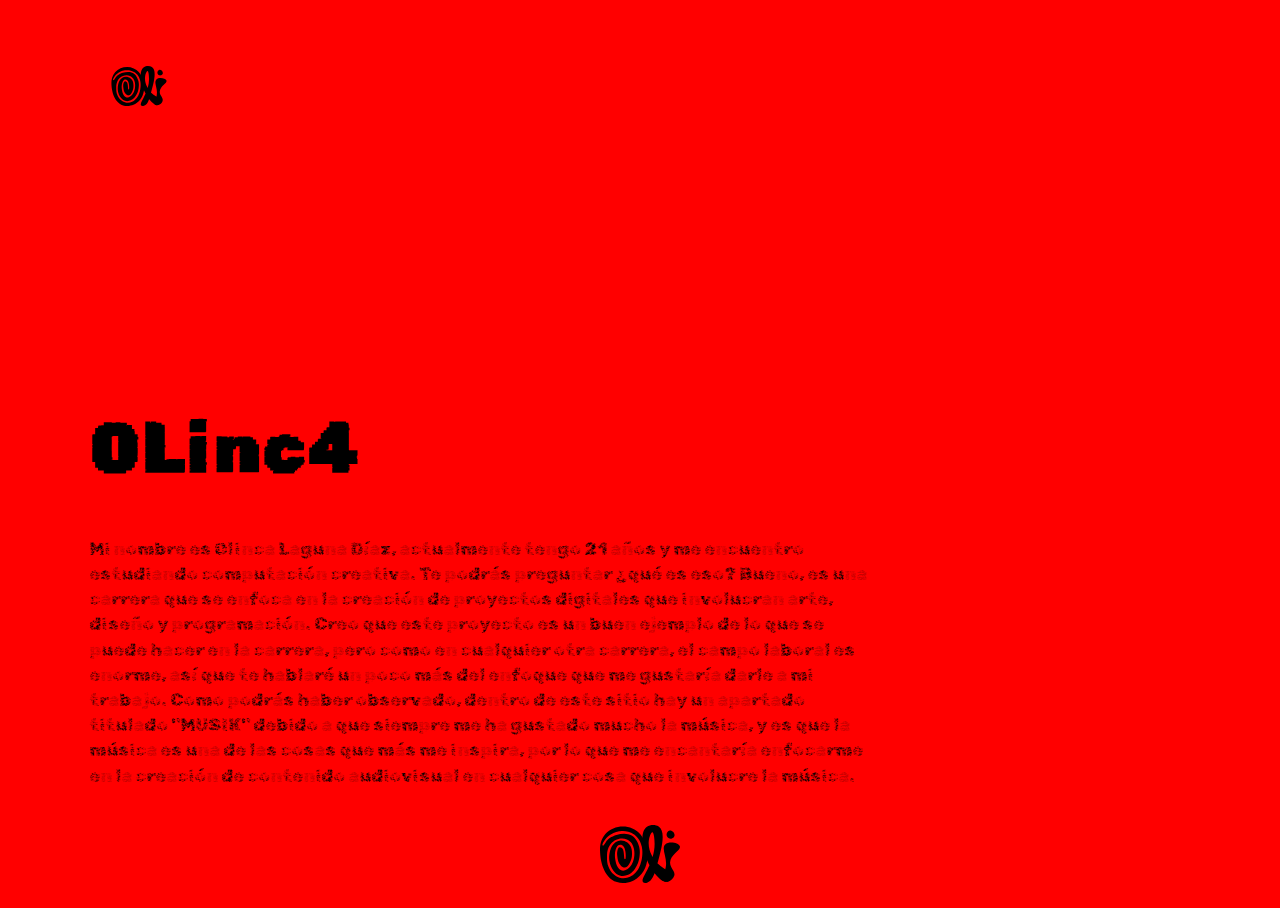
==== about.html @ 1453c29c "Actualización" ====
<!DOCTYPE html>
<html lang="es">
<head>
    <meta charset="UTF-8">
    <meta name="viewport" content="width=device-width, initial-scale=1.0">
    <title>Hola</title>
    <link rel="stylesheet" href="css/main.css">
</head>
<body>
    <header>
        <nav class="container">
            <ul>
                <li>
                    <a href="../index.html" aria-label="Inicio" class="active">
                        <img src="img/oli.svg" width="100" height="40">
                    </a>
                </li>
            </ul>
        </nav>
    </header>
    <main class="container">
        <!-- Contenido -->
        <section>
            <header>
                <h1>0Linc4</h1>
            </header>
            <p>Mi nombre es Olinca Laguna Díaz, actualmente tengo 21 años y me encuentro estudiando computación creativa.
                Te podrás preguntar ¿qué es eso? Bueno, es una carrera que se enfoca en la creación de proyectos digitales
                que involucran arte, diseño y programación. Creo que este proyecto es un buen ejemplo de lo que se puede hacer en la carrera, pero como en cualquier otra carrera, el campo laboral es enorme, así que te hablaré un poco más del enfoque que me gustaría darle a mi trabajo.

                Como podrás haber observado, dentro de este sitio hay un apartado titulado "MUSIK" debido a que siempre me ha gustado mucho la música, y es que la música es una de las cosas que más me inspira, por lo que me encantaría enfocarme en la creación de contenido audiovisual en cualquier cosa que involucre la música. </p>
            </p>
        </section>
        <footer id="main-footer">
            <div class="container">
                <a href="https://www.instagram.com/olincaaa" target="_blank" title="centro.">
                    <img src="img/oli.svg" alt="CENTRO Diseño, Cine y Televisión" width="80">
                </a>
            </div>
        </footer>
    </main>
</body>
</html>
---- css/main.css ----
/*
* Normalize.css
* A modern, HTML5-ready alternative to CSS resets
* @see: https://necolas.github.io/normalize.css 
*/
@import url('https://fonts.googleapis.com/css2?family=Rubik+Pixels&family=Share+Tech+Mono&family=Syne+Mono&display=swap');

html {
    /* 
    * box-sizing
    * default: 'box-sizing: content-box'
    * @see: https://developer.mozilla.org/en-US/docs/Web/CSS/box-sizing 
    */
    box-sizing: border-box;
    height: 100%;
}

*, *::before, *::after {
    box-sizing: inherit;
}
:root {
    --bg-color: #ff0000;
    --text-color: #000000;
    --font-family: 'Rubik Pixels', sans-serif, 'Share Tech Mono', monospace, 'Syne Mono', monospace;
}
@media (prefers-color-scheme: dark) {
    :root {
        --bg-color: #ff0000;
        --text-color: #000;
    }
}

body {
    font-family: var(--font-family);
    min-height: 100%;
    display: flex;
    flex-direction: column;
    justify-content: space-between;
    /* mobile. Tamaño mínimo recomendado */
    font-size: 14px;
    line-height: 1.4em;
    background-color: var(--bg-color);
    color: var(--text-color);
    overflow-x: hidden;
}

/* Laptop / Tablet */
@media (min-width: 768px) {
    body {
        font-size: 16px;
    }
}

/* Escritorio */
@media (min-width: 1024px) {
    body {
      font-size: 18px;
    }
}

h1, h2, h3, h4, h5, h6 {
    line-height: 1.1em;
}

h1 {
    font-size: 4em;
}

h2 {
    font-size: 2em;
}

h3 {
    font-size: 1.75em;
}

h4 {
    font-size: 1.5em;
}

h5 {
    font-size: 1.25em;
}

h6 {
    font-size: 1em;
}

img {
    max-width: 100%;
}

header {
    width: 100%;
}

nav ul {
    display: flex;
    margin: 0;
    padding: 0;
    flex-direction: row;
    justify-content: space-between;
}

nav ul li {
    display: inline;
}

header a {
    color: var(--text-color);
    font-size: 40px;
    padding-top: 40px;
    display: inline-block;
}

a.active {
    pointer-events: none;
}

footer {
    width: 100%;
    text-align: center;
    padding: 1em;
}

p {
    max-width: 60ch; /* Ancho máximo basado en el ancho del carácter "0" */
}

.container {
    margin: 0 auto;
    padding: 0 1em;
    width: 90%;
    min-width: 290px;
    max-width: 1200px;
}

nav.container {
    padding: 1em;
}
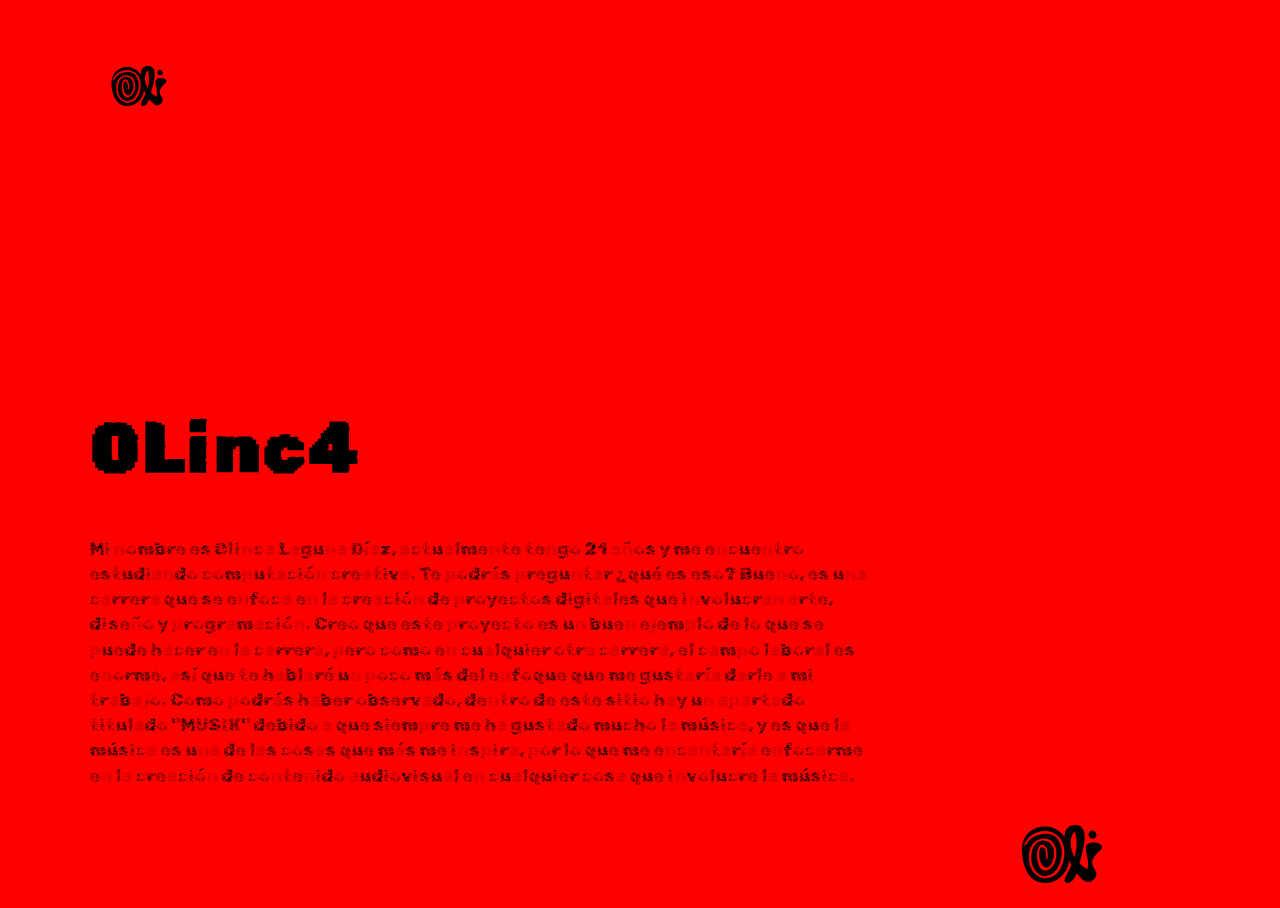
==== commit 6337320c: "act" ====
--- a/about.html
+++ b/about.html
@@ -34,7 +34,7 @@
         <footer id="main-footer">
             <div class="container">
                 <a href="https://www.instagram.com/olincaaa" target="_blank" title="centro.">
-                    <img src="img/oli.svg" alt="CENTRO Diseño, Cine y Televisión" width="80">
+                    <img src="img/oli.svg" width="80">
                 </a>
             </div>
         </footer>
--- a/css/main.css
+++ b/css/main.css
@@ -111,6 +111,7 @@
     font-size: 40px;
     padding-top: 40px;
     display: inline-block;
+    text-decoration: none;
 }
 
 a.active {
@@ -119,7 +120,7 @@
 
 footer {
     width: 100%;
-    text-align: center;
+    text-align: right;
     padding: 1em;
 }
 
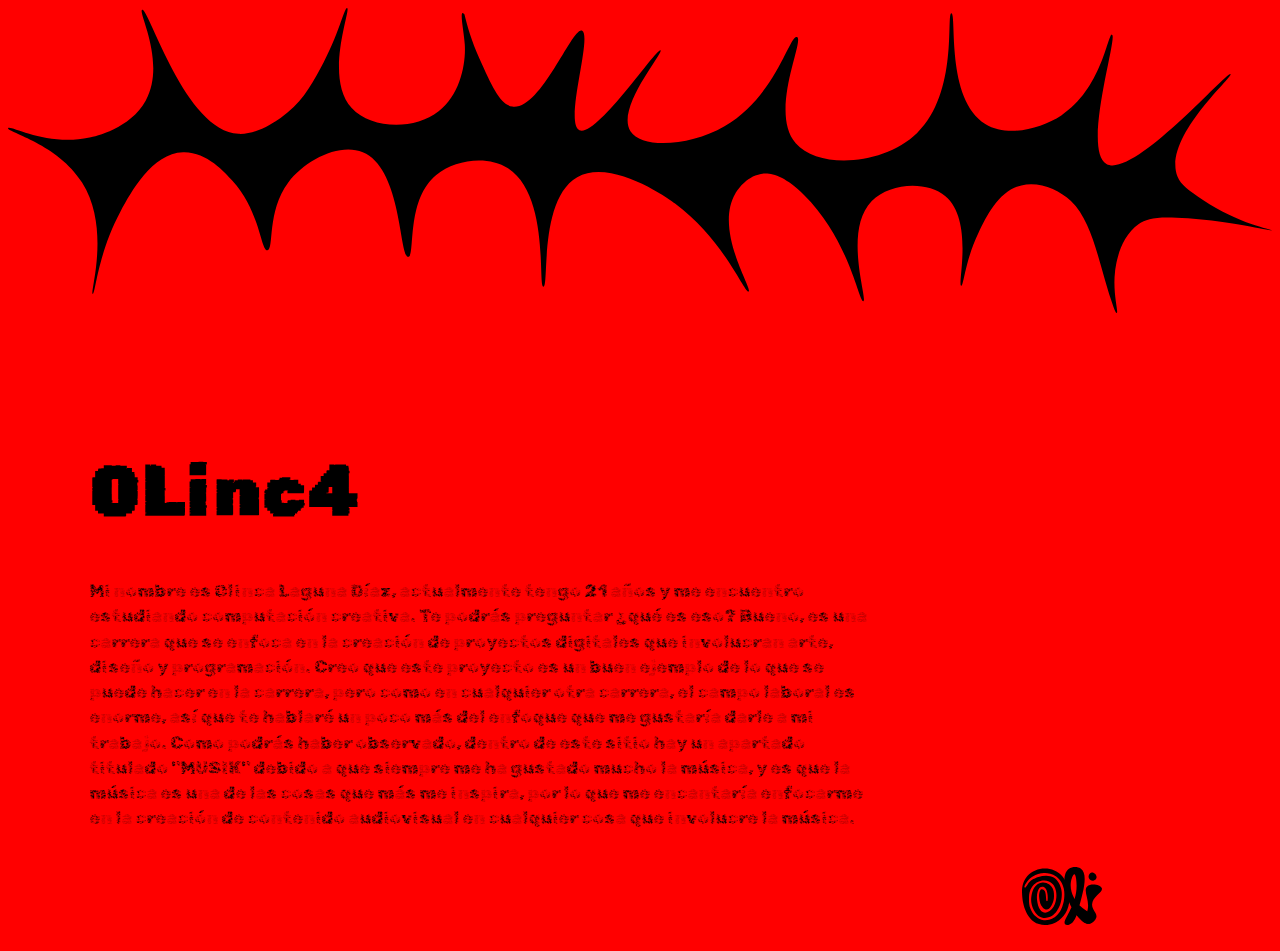
==== commit b5062022: "act" ====
--- a/about.html
+++ b/about.html
@@ -8,11 +8,11 @@
 </head>
 <body>
     <header>
+        <img src="img/head.svg" width="100%">
         <nav class="container">
             <ul>
                 <li>
                     <a href="../index.html" aria-label="Inicio" class="active">
-                        <img src="img/oli.svg" width="100" height="40">
                     </a>
                 </li>
             </ul>
--- a/css/main.css
+++ b/css/main.css
@@ -138,4 +138,8 @@
 
 nav.container {
     padding: 1em;
+}
+img {
+    max-width: 100%;
+    height: auto;
 }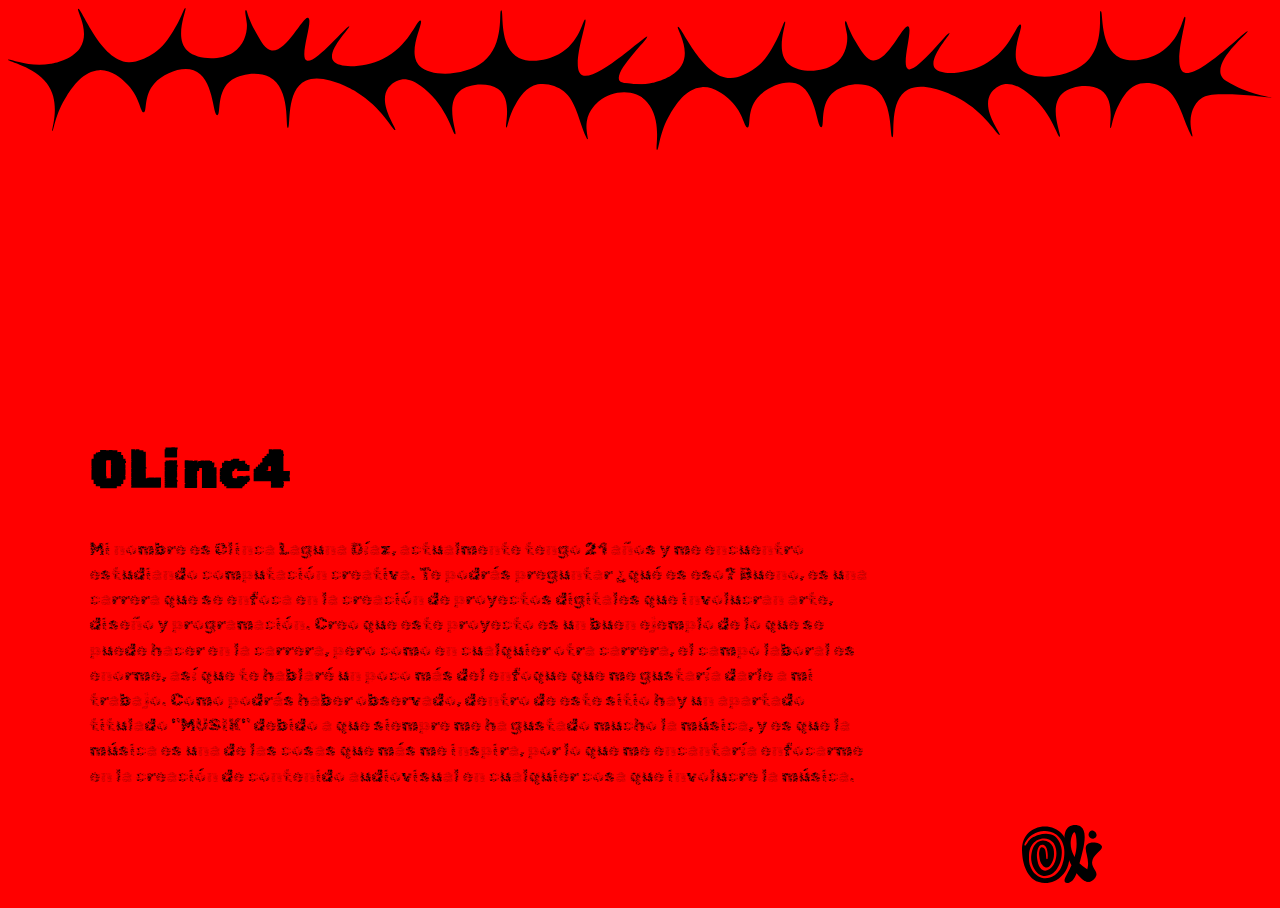
==== commit 9eed4cc6: "versión final" ====
--- a/about.html
+++ b/about.html
@@ -8,7 +8,7 @@
 </head>
 <body>
     <header>
-        <img src="img/head.svg" width="100%">
+        <img src="img/spikes.svg" width="100%">
         <nav class="container">
             <ul>
                 <li>
@@ -33,7 +33,7 @@
         </section>
         <footer id="main-footer">
             <div class="container">
-                <a href="https://www.instagram.com/olincaaa" target="_blank" title="centro.">
+                <a href="index.html" target="_blank" title="centro.">
                     <img src="img/oli.svg" width="80">
                 </a>
             </div>
--- a/css/main.css
+++ b/css/main.css
@@ -44,10 +44,64 @@
     overflow-x: hidden;
 }
 
+#/*
+* Normalize.css
+* A modern, HTML5-ready alternative to CSS resets
+* @see: https://necolas.github.io/normalize.css 
+*/
+@import url('https://fonts.googleapis.com/css2?family=Rubik+Pixels&family=Share+Tech+Mono&family=Syne+Mono&display=swap');
+
+html {
+    /* 
+    * box-sizing
+    * default: 'box-sizing: content-box'
+    * @see: https://developer.mozilla.org/en-US/docs/Web/CSS/box-sizing 
+    */
+    box-sizing: border-box;
+    height: 100%;
+}
+
+*, *::before, *::after {
+    box-sizing: inherit;
+}
+:root {
+    --bg-color: #ff0000;
+    --text-color: #000000;
+    --font-family: 'Rubik Pixels', sans-serif, 'Share Tech Mono', monospace, 'Syne Mono', monospace;
+}
+@media (prefers-color-scheme: dark) {
+    :root {
+        --bg-color: #ff0000;
+        --text-color: #000;
+    }
+}
+
+body {
+    font-family: var(--font-family);
+    min-height: 100%;
+    display: flex;
+    flex-direction: column;
+    justify-content: space-between;
+    /* mobile. Tamaño mínimo recomendado */
+    font-size: 14px;
+    line-height: 1.4em;
+    background-color: var(--bg-color);
+    color: var(--text-color);
+    overflow-x: hidden;
+}
+
 /* Laptop / Tablet */
-@media (min-width: 768px) {
+@media (max-width: 768px) {
     body {
         font-size: 16px;
+    }
+    h1{
+        font-size: 3.5em;
+        font-weight: 700;
+    }
+    header a{
+        font-size: 20px;
+        font-weight: 700;
     }
 }
 
@@ -99,6 +153,7 @@
     margin: 0;
     padding: 0;
     flex-direction: row;
+    align-items: center;
     justify-content: space-between;
 }
 
@@ -108,8 +163,7 @@
 
 header a {
     color: var(--text-color);
-    font-size: 40px;
-    padding-top: 40px;
+    font-size: 20px;
     display: inline-block;
     text-decoration: none;
 }
@@ -142,4 +196,180 @@
 img {
     max-width: 100%;
     height: auto;
+}
+
+
+.swiper {
+    width: 100%;
+    height: 100%;
+}
+
+.swiper-slide {
+    text-align: center;
+    font-size: 18px;
+    background: #fff;
+    display: flex;
+    justify-content: center;
+    align-items: center;
+}
+
+.swiper-slide img {
+    display: block;
+    width: 100%;
+    height: 100%;
+    object-fit: cover;
+} 
+
+#logotype {
+    width: 100%;
+        max-width: 100px;
+    
+}
+
+
+
+header a {
+    color: var(--text-color);
+    font-size: 20px;
+    display: inline-block;
+    text-decoration: none;
+}
+
+
+h1, h2, h3, h4, h5, h6 {
+    line-height: 1.1em;
+}
+
+h1 {
+    font-size: 2.5em;
+}
+
+h2 {
+    font-size: 2em;
+}
+
+h3 {
+    font-size: 1.75em;
+}
+
+h4 {
+    font-size: 1.5em;
+}
+
+h5 {
+    font-size: 1.25em;
+}
+
+h6 {
+    font-size: 1em;
+}
+
+img {
+    max-width: 100%;
+}
+
+header {
+    width: 100%;
+}
+
+/* Laptop / Tablet */
+@media (max-width: 768px) {
+    #logotype {
+        width: 50px;    
+    }
+    body {
+        font-size: 16px;
+        font-weight: 800;
+    }
+    h1{
+        font-size: 3em;
+        font-weight:8;
+    }
+    header a{
+        font-size: 20px;
+        font-weight: 700;
+    }
+}
+
+/* Escritorio */
+@media (min-width: 1024px) {
+    body {
+      font-size: 18px;
+    }
+    header a {
+        color: var(--text-color);
+        font-size: 40px;
+    }
+    h1{
+        font-size: 3em;
+        font-weight: 700;
+    }
+}
+
+nav ul {
+    display: flex;
+    margin: 0;
+    padding: 0;
+    flex-direction: row;
+    align-items: center;
+    justify-content: space-between;
+}
+
+nav ul li {
+    display: inline;
+}
+
+
+a.active {
+    pointer-events: none;
+}
+
+footer {
+    width: 100%;
+    text-align: right;
+    margin-right: 0%;
+    padding: 1em;
+}
+
+p {
+    max-width: 60ch; /* Ancho máximo basado en el ancho del carácter "0" */
+}
+
+.container {
+    margin: 0 auto;
+    padding: 0 1em;
+    width: 90%;
+    min-width: 290px;
+    max-width: 1200px;
+}
+
+nav.container {
+    padding: 1em;
+}
+
+img {
+    max-width: 100%;
+    height: auto;
+}
+
+
+.swiper {
+    width: 100%;
+    height: 100%;
+}
+
+.swiper-slide {
+    text-align: center;
+    font-size: 18px;
+    background: #fff;
+    display: flex;
+    justify-content: center;
+    align-items: center;
+}
+
+.swiper-slide img {
+    display: block;
+    width: 100%;
+    height: 100%;
+    object-fit: cover;
 }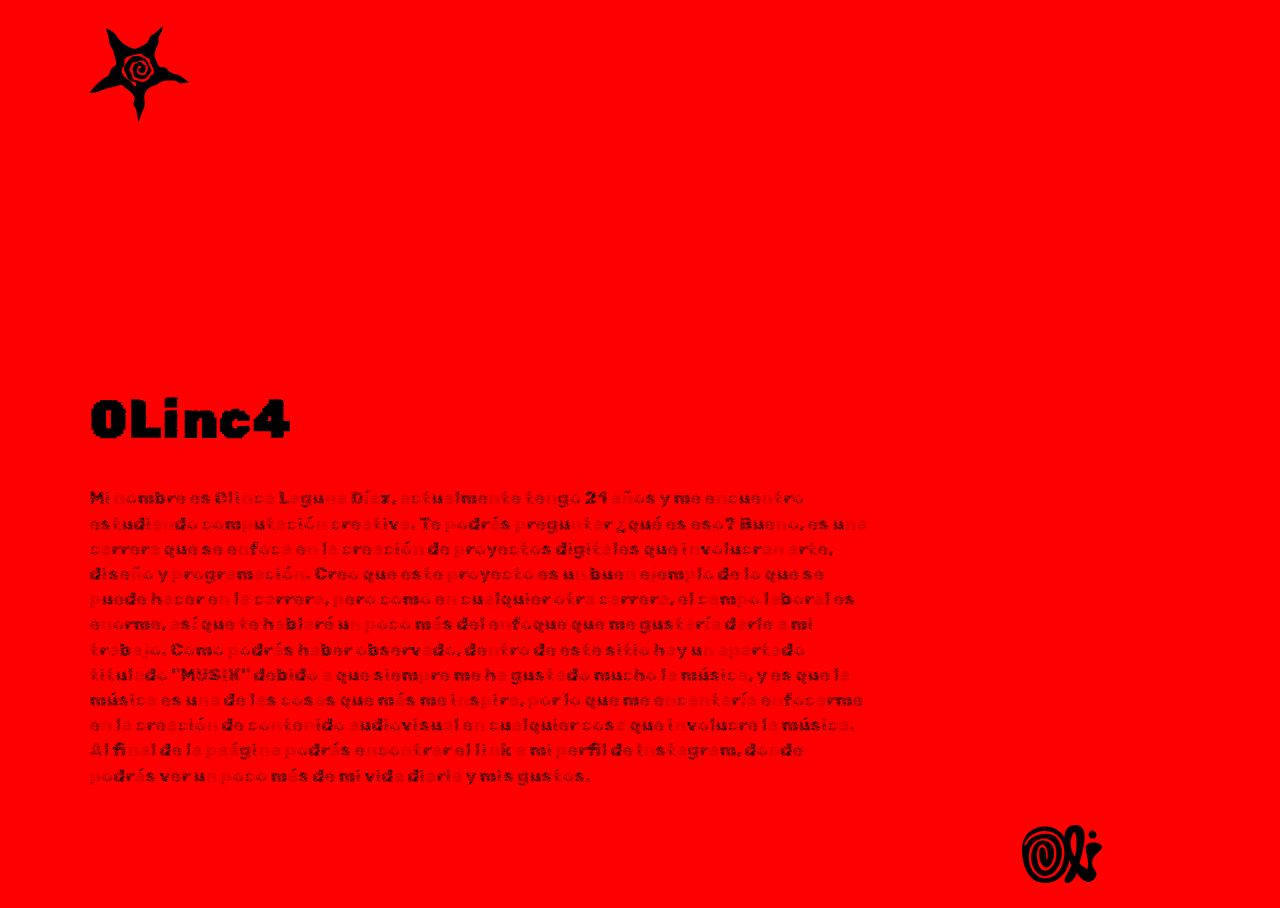
==== commit e8f1a191: "versión final final" ====
--- a/about.html
+++ b/about.html
@@ -8,11 +8,11 @@
 </head>
 <body>
     <header>
-        <img src="img/spikes.svg" width="100%">
         <nav class="container">
             <ul>
                 <li>
-                    <a href="../index.html" aria-label="Inicio" class="active">
+                    <a href="index.html" target="_blank" title="Instagram">
+                        <img src="img/estrella.svg" width="100" height="40" id="logotype">
                     </a>
                 </li>
             </ul>
@@ -28,12 +28,14 @@
                 Te podrás preguntar ¿qué es eso? Bueno, es una carrera que se enfoca en la creación de proyectos digitales
                 que involucran arte, diseño y programación. Creo que este proyecto es un buen ejemplo de lo que se puede hacer en la carrera, pero como en cualquier otra carrera, el campo laboral es enorme, así que te hablaré un poco más del enfoque que me gustaría darle a mi trabajo.
 
-                Como podrás haber observado, dentro de este sitio hay un apartado titulado "MUSIK" debido a que siempre me ha gustado mucho la música, y es que la música es una de las cosas que más me inspira, por lo que me encantaría enfocarme en la creación de contenido audiovisual en cualquier cosa que involucre la música. </p>
+                Como podrás haber observado, dentro de este sitio hay un apartado titulado "MUSIK" debido a que siempre me ha gustado mucho la música, y es que la música es una de las cosas que más me inspira, por lo que me encantaría enfocarme en la creación de contenido audiovisual en cualquier cosa que involucre la música.
+                Al final de la paágina podrás encontrar el link a mi perfil de Instagram, donde podrás ver un poco más de mi vida diaria y mis gustos.
+            </p>
             </p>
         </section>
         <footer id="main-footer">
             <div class="container">
-                <a href="index.html" target="_blank" title="centro.">
+                <a href="https://www.instagram.com/olincaaa?igsh=MXRsdDJpY3M5Y3hzeQ%3D%3D&utm_source=qr" target="_blank" title="Instagram">
                     <img src="img/oli.svg" width="80">
                 </a>
             </div>
--- a/css/main.css
+++ b/css/main.css
@@ -233,6 +233,7 @@
     font-size: 20px;
     display: inline-block;
     text-decoration: none;
+
 }
 
 
@@ -372,4 +373,7 @@
     width: 100%;
     height: 100%;
     object-fit: cover;
+}
+a{
+    color: var(--text-color);
 }